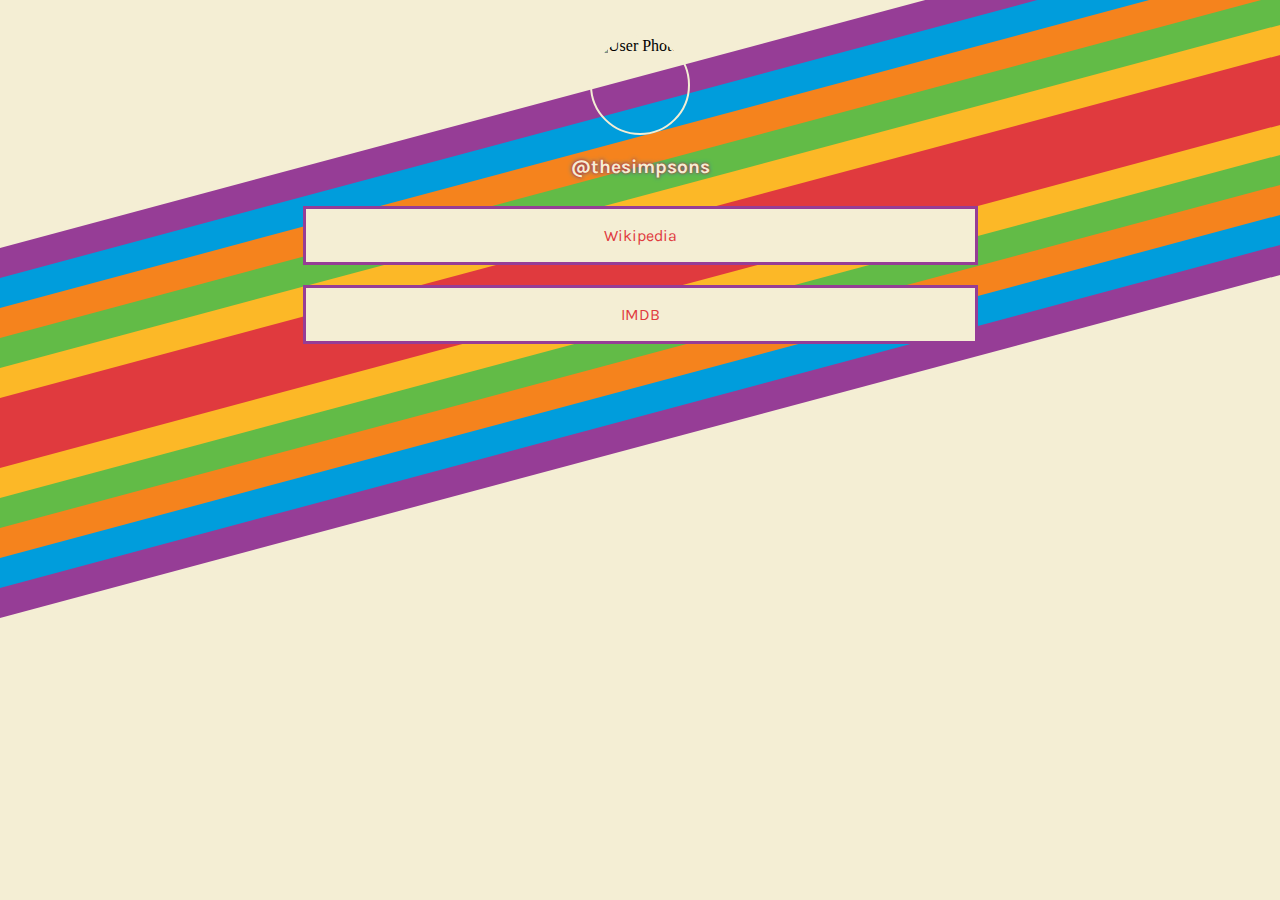
==== old/index.html @ 88382f77 "new template" ====
<!DOCTYPE html>

<html>
<head>
    <meta name="viewport" content="width=device-width, initial-scale=1">
    <meta charset="UTF-8">
    <title>Homer Simpson</title>
    <link rel="stylesheet" href="style.css">
    <link rel="icon" href="favicon.ico" type="image/x-icon"/>
</head>

<body>
    <div id="rainbow"></div>
    <img id="userPhoto" src="https://i.imgur.com/t8ZX9um.jpg" alt="User Photo">
    <a href="https://www.instagram.com/thesimpsons" id="userName">@thesimpsons</a>
    <div id="links">
        <a class="link" href="https://pt.wikipedia.org/wiki/Homer_Simpson" target="_blank">Wikipedia</a>
        <a class="link" href="https://foxplay.com/br/forme" target="_blank">IMDB</a>
    </div>

    <!-- Javascript -->
    <script src='https://cdnjs.cloudflare.com/ajax/libs/jquery/3.2.1/jquery.min.js'></script>
    <script  src="index.js"></script>
</body>
</html>
---- old/style.css ----
/* Style Settings */
@import url('https://fonts.googleapis.com/css?family=Karla:400,700&display=swap');
:root {
    --bgColor: #F4EED4;
    --accentColor: #E03A3E;
    --hoverColor: #963D96;
    --font: 'Karla', sans-serif;
}

body{
    background-color: var(--bgColor);
}

#userPhoto{
    width: 96px;
    height: 96px;
    display: block;
    margin: 35px auto 20px;
    border-radius: 50%;
    border: solid var(--bgColor) 2px;
}
#rainbow {
    transform: skewY(-15deg);
    position: absolute;
    width: 120%;
    top: 25%;
    z-index: -1;
    box-shadow:
    0 0 0 35px #E03A3E,
    0 0 0 65px #FCB827,
    0 0 0 95px #62BB47,
    0 0 0 125px #F5831D,
    0 0 0 155px #009DDC,
    0 0 0 185px #963D96
}

#userName{
    color: var(--bgColor);
    font-size: 1.2rem;
    font-weight: 700;
    line-height: 1.25;
    display: block;
    font-family: var(--font);
    width: 100%;
    text-align: center;
    text-decoration: none;
    text-shadow: 0 0 3px #FF0000, 0 0 5px #009DDC;
}

#links{
    max-width: 675px;
    width: auto;
    display: block;
    margin: 27px auto;
}
.link{
    display: block;
    background-color: var(--bgColor);
    color: var(--accentColor);
    font-family: var(--font);
    text-align: center;
    margin-bottom: 20px;
    padding: 17px;
    text-decoration: none;
    font-size: 1rem;
    transition: all .25s cubic-bezier(.08,.59,.29,.99);
    border: solid var(--hoverColor) 3px;
}

.link:hover{
    background-color: var(--hoverColor);
    color: var(--bgColor);
}
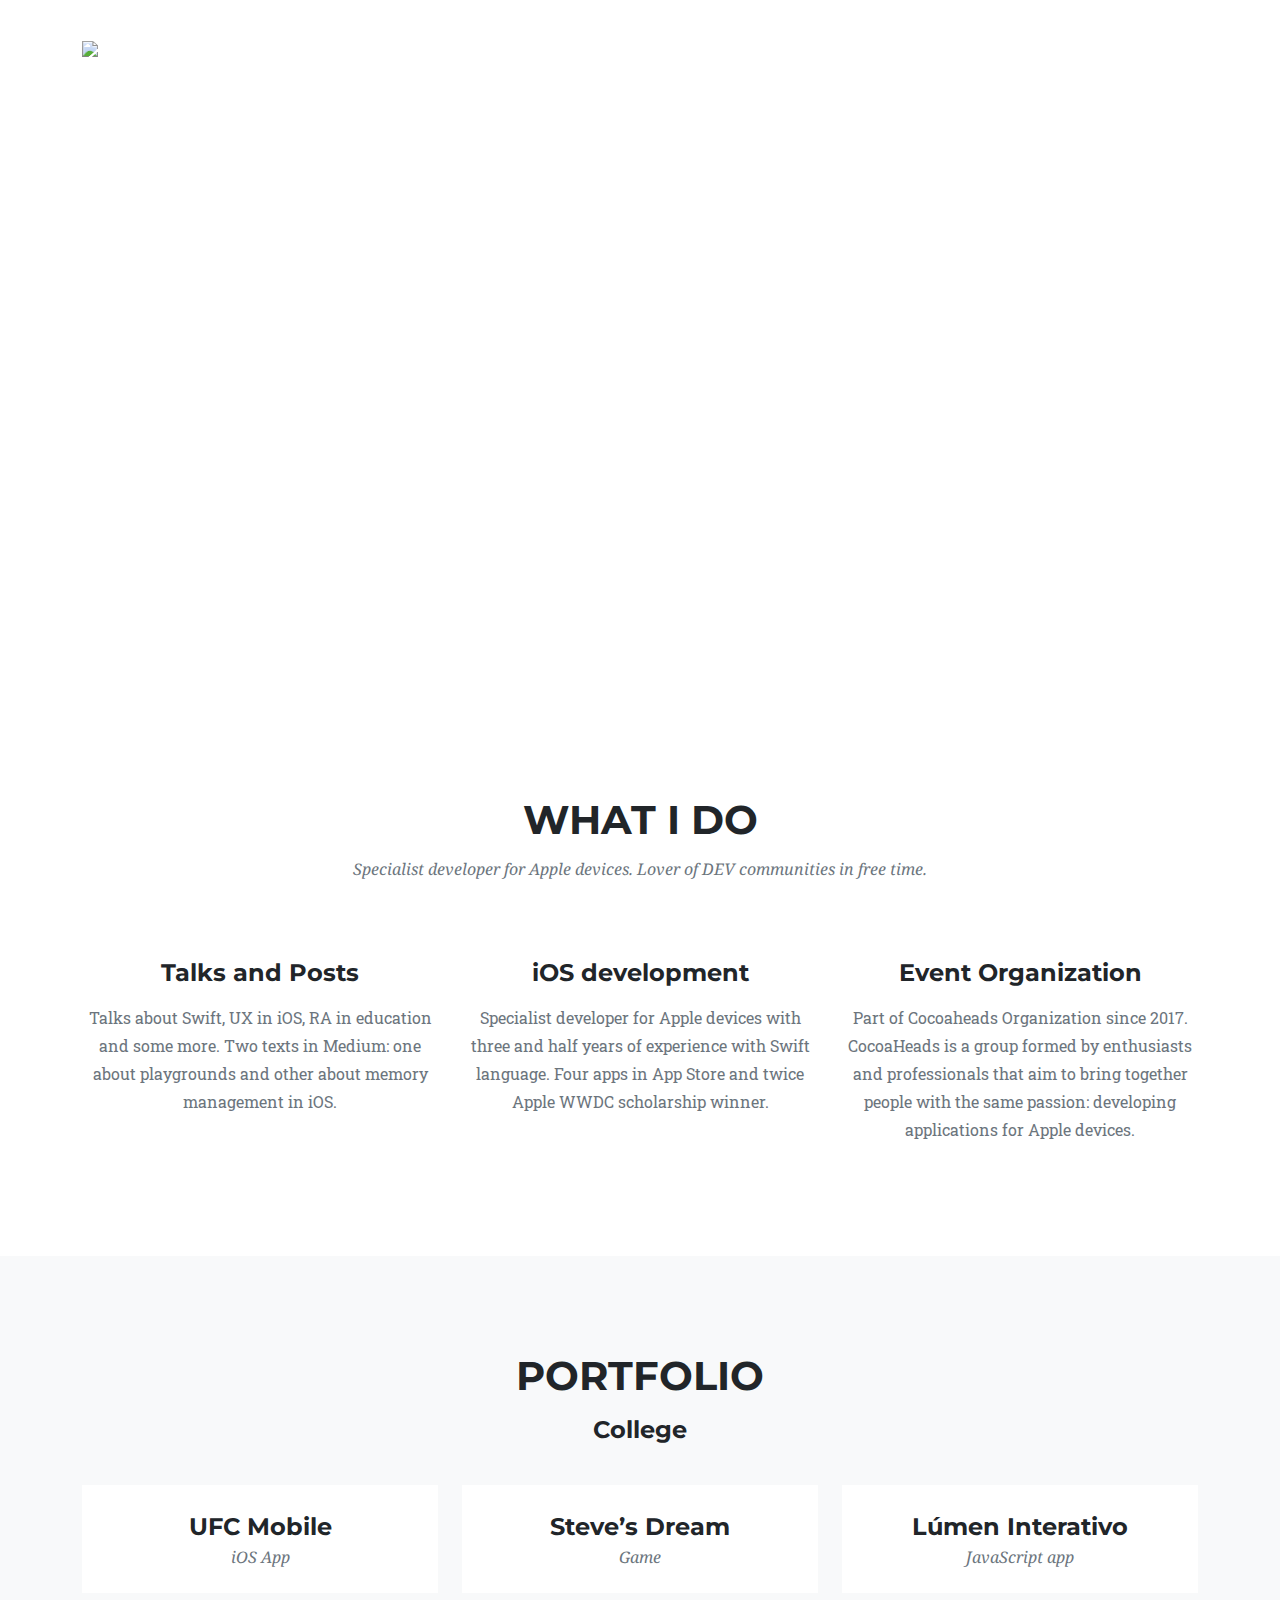
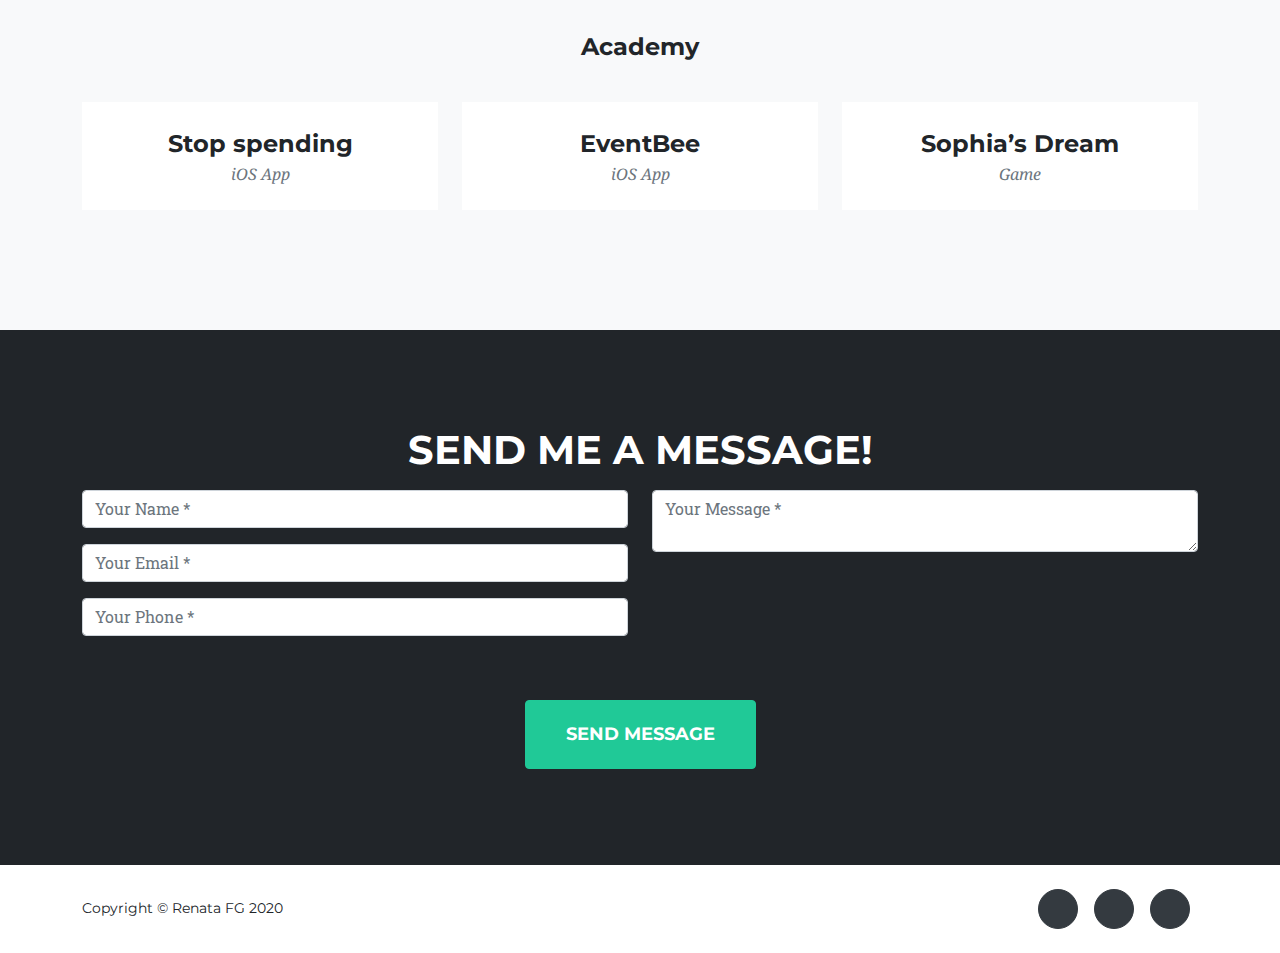
==== commit b940bc9a: "reset added as first page for a while" ====
--- a/old/index.html
+++ b/old/index.html
@@ -1,25 +1,466 @@
 <!DOCTYPE html>
+<html lang="en">
+    <head>
+        <meta charset="utf-8" />
+        <meta name="viewport" content="width=device-width, initial-scale=1, shrink-to-fit=no" />
+        <meta name="description" content="" />
+        <meta name="author" content="" />
+        <title>Renata Faria - iOS Developer</title>
+        <link rel="icon" type="image/x-icon" href="assets/img/favicon.ico"/>
+        <!-- Font Awesome icons (free version)-->
+        <script src="https://use.fontawesome.com/releases/v5.12.1/js/all.js" crossorigin="anonymous"></script>
+        <!-- Google fonts-->
+        <link href="https://fonts.googleapis.com/css?family=Montserrat:400,700" rel="stylesheet" type="text/css" />
+        <link href="https://fonts.googleapis.com/css?family=Droid+Serif:400,700,400italic,700italic" rel="stylesheet" type="text/css" />
+        <link href="https://fonts.googleapis.com/css?family=Roboto+Slab:400,100,300,700" rel="stylesheet" type="text/css" />
+        <!-- Core theme CSS (includes Bootstrap)-->
+        <link href="css/styles.css" rel="stylesheet" />
+    </head>
+    <body id="page-top">
+        <!-- Navigation-->
+        <nav class="navbar navbar-expand-lg navbar-dark fixed-top" id="mainNav">
+            <div class="container">
+                <a class="navbar-brand js-scroll-trigger" href="#page-top"><img src="assets/img/navbar-logo.svg" /></a><button class="navbar-toggler navbar-toggler-right" type="button" data-toggle="collapse" data-target="#navbarResponsive" aria-controls="navbarResponsive" aria-expanded="false" aria-label="Toggle navigation">Menu<i class="fas fa-bars ml-1"></i></button>
+                <div class="collapse navbar-collapse" id="navbarResponsive">
+                    <ul class="navbar-nav text-uppercase ml-auto">
+                        <li class="nav-item"><a class="nav-link js-scroll-trigger" href="#services">What I do</a></li>
+                        <li class="nav-item"><a class="nav-link js-scroll-trigger" href="#portfolio">Portfolio</a></li>
+                        <!-- <li class="nav-item"><a class="nav-link js-scroll-trigger" href="#about">About</a></li> -->
+                        <!-- <li class="nav-item"><a class="nav-link js-scroll-trigger" href="#team">Team</a></li> -->
+                        <li class="nav-item"><a class="nav-link js-scroll-trigger" href="#contact">Contact</a></li>
+                    </ul>
+                </div>
+            </div>
+        </nav>
+        <!-- Masthead-->
+        <header class="masthead">
+            <div class="container">
+                <div class="masthead-subheading">Welcome To My Portifolio!</div>
+                <div class="masthead-heading text-uppercase">It's Nice To Meet You</div>
+                <a class="btn js-scroll-trigger btn-circle" href="#services"><span class="fa-stack fa-2x"><i class="fas fa-circle fa-stack-2x"></i><i class="fas fa-chevron-down fa-stack-1x fa-inverse"></i></span></a>
+            </div>
+        </header>
+        <!-- Services-->
+        <section class="page-section" id="services">
+            <div class="container">
+                <div class="text-center">
+                    <h2 class="section-heading text-uppercase">What I do</h2>
+                    <h3 class="section-subheading text-muted">Specialist developer for Apple devices. Lover of DEV communities in free time.</h3>
+                </div>
+                <div class="row text-center">
+                    <div class="col-md-4">
+                        <span class="fa-stack fa-4x"><i class="fas fa-circle fa-stack-2x text-primary"></i><i class="fas fa-microphone fa-stack-1x fa-inverse"></i></span>
+                        <h4 class="my-3">Talks and Posts</h4>
+                        <p class="text-muted"> Talks about Swift, UX in iOS, RA in education and some more. Two texts in Medium: one about playgrounds and other about memory management in iOS.</p>
+                    </div>
+                    <div class="col-md-4">
+                        <span class="fa-stack fa-4x"><i class="fas fa-circle fa-stack-2x text-primary"></i><i class="fab fa-apple fa-stack-1x fa-inverse"></i></span>
+                        <h4 class="my-3">iOS development</h4>
+                        <p class="text-muted">Specialist developer for Apple devices with three and half years of experience with Swift language. Four apps in App Store and twice Apple WWDC scholarship winner.</p>
+                    </div>
+                    <div class="col-md-4">
+                        <span class="fa-stack fa-4x"><i class="fas fa-circle fa-stack-2x text-primary"></i><i class="fas fa-calendar fa-stack-1x fa-inverse"></i></span>
+                        <h4 class="my-3">Event Organization</h4>
+                        <p class="text-muted">Part of Cocoaheads Organization since 2017. CocoaHeads is a group formed by enthusiasts and professionals that aim to bring together people with the same passion: developing applications for Apple devices. </p>
+                    </div>
+                </div>
+            </div>
+        </section>
+        <!-- Portfolio Grid-->
+       <section class="page-section bg-light" id="portfolio">
+            <div class="container">
+                <div class="text-center">
+                    <h2 class="section-heading text-uppercase">Portfolio</h2>
+                </div>
+                <div class="text-center">
+                    <h4 class="my-3">College</h4>
+                </div>
+                <div class="row">
+                    <div class="col-lg-4 col-sm-6 mb-4">
+                        <div class="portfolio-item">
+                            <a class="portfolio-link" data-toggle="modal" href="#portfolioModal1"
+                                ><div class="portfolio-hover">
+                                    <div class="portfolio-hover-content"><i class="fas fa-plus fa-3x"></i></div>
+                                </div>
+                                <img class="img-fluid" src="assets/img/portfolio/01-thumbnail.png" alt=""
+                            /></a>
+                            <div class="portfolio-caption">
+                                <div class="portfolio-caption-heading">UFC Mobile</div>
+                                <div class="portfolio-caption-subheading text-muted">iOS App</div>
+                            </div>
+                        </div>
+                    </div>
+                    <div class="col-lg-4 col-sm-6 mb-4">
+                        <div class="portfolio-item">
+                            <a class="portfolio-link" data-toggle="modal" href="#portfolioModal2"
+                                ><div class="portfolio-hover">
+                                    <div class="portfolio-hover-content"><i class="fas fa-plus fa-3x"></i></div>
+                                </div>
+                                <img class="img-fluid" src="assets/img/portfolio/02-thumbnail.jpg" alt=""
+                            /></a>
+                            <div class="portfolio-caption">
+                                <div class="portfolio-caption-heading">Steve’s Dream</div>
+                                <div class="portfolio-caption-subheading text-muted">Game</div>
+                            </div>
+                        </div>
+                    </div>
+                    <div class="col-lg-4 col-sm-6 mb-4">
+                        <div class="portfolio-item">
+                            <a class="portfolio-link" data-toggle="modal" href="#portfolioModal3"
+                                ><div class="portfolio-hover">
+                                    <div class="portfolio-hover-content"><i class="fas fa-plus fa-3x"></i></div>
+                                </div>
+                                <img class="img-fluid" src="assets/img/portfolio/03-thumbnail.jpg" alt=""
+                            /></a>
+                            <div class="portfolio-caption">
+                                <div class="portfolio-caption-heading">Lúmen Interativo</div>
+                                <div class="portfolio-caption-subheading text-muted">JavaScript app</div>
+                            </div>
+                        </div>
+                    </div>
+                </div>
+                <div class="text-center">
+                    <h4 class="my-3">Academy</h4>
+                </div>
+                <div class="row">
+                    <div class="col-lg-4 col-sm-6 mb-4">
+                        <div class="portfolio-item">
+                            <a class="portfolio-link" data-toggle="modal" href="#portfolioModal6">
+                                <!-- <div class="portfolio-hover">
+                                    <div class="portfolio-hover-content"><i class="fas fa-plus fa-3x"></i></div>
+                                </div> -->
+                                <img class="img-fluid" src="assets/img/portfolio/06-thumbnail.png" alt=""/>
+                            </a>
+                            <div class="portfolio-caption">
+                                <div class="portfolio-caption-heading">Stop spending</div>
+                                <div class="portfolio-caption-subheading text-muted">iOS App</div>
+                            </div>
+                        </div>
+                    </div>
+                    <div class="col-lg-4 col-sm-6 mb-4">
+                        <div class="portfolio-item">
+                            <a class="portfolio-link" data-toggle="modal" href="#portfolioModal7">
+                                <!-- <div class="portfolio-hover">
+                                    <div class="portfolio-hover-content"><i class="fas fa-plus fa-3x"></i></div>
+                                </div> -->
+                                <img class="img-fluid" src="assets/img/portfolio/07-thumbnail.png" alt=""/>
+                            </a>
+                            <div class="portfolio-caption">
+                                <div class="portfolio-caption-heading">EventBee</div>
+                                <div class="portfolio-caption-subheading text-muted">iOS App</div>
+                            </div>
+                        </div>
+                    </div>
+                    <div class="col-lg-4 col-sm-6 mb-4">
+                        <div class="portfolio-item">
+                            <a class="portfolio-link" data-toggle="modal" href="#portfolioModal8">
+                                <!-- <div class="portfolio-hover">
+                                    <div class="portfolio-hover-content"><i class="fas fa-plus fa-3x"></i></div>
+                                </div> -->
+                                <img class="img-fluid" src="assets/img/portfolio/08-thumbnail.png" alt=""/>
+                            </a>
+                            <div class="portfolio-caption">
+                                <div class="portfolio-caption-heading">Sophia’s Dream</div>
+                                <div class="portfolio-caption-subheading text-muted">Game</div>
+                            </div>
+                        </div>
+                    </div>
+                </div>
+            </div>
 
-<html>
-<head>
-    <meta name="viewport" content="width=device-width, initial-scale=1">
-    <meta charset="UTF-8">
-    <title>Homer Simpson</title>
-    <link rel="stylesheet" href="style.css">
-    <link rel="icon" href="favicon.ico" type="image/x-icon"/>
-</head>
-
-<body>
-    <div id="rainbow"></div>
-    <img id="userPhoto" src="https://i.imgur.com/t8ZX9um.jpg" alt="User Photo">
-    <a href="https://www.instagram.com/thesimpsons" id="userName">@thesimpsons</a>
-    <div id="links">
-        <a class="link" href="https://pt.wikipedia.org/wiki/Homer_Simpson" target="_blank">Wikipedia</a>
-        <a class="link" href="https://foxplay.com/br/forme" target="_blank">IMDB</a>
-    </div>
-
-    <!-- Javascript -->
-    <script src='https://cdnjs.cloudflare.com/ajax/libs/jquery/3.2.1/jquery.min.js'></script>
-    <script  src="index.js"></script>
-</body>
-</html>
+        </section>
+        <!-- About-->
+        <!-- <section class="page-section" id="about">
+            <div class="container">
+                <div class="text-center">
+                    <h2 class="section-heading text-uppercase">About</h2>
+                </div>
+                <ul class="timeline">
+                    <li>
+                        <div class="timeline-image"><img class="rounded-circle img-fluid" src="assets/img/about/1.jpg" alt="" /></div>
+                        <div class="timeline-panel">
+                            <div class="timeline-heading">
+                                <h4>2009-2011</h4>
+                                <h4 class="subheading">Our Humble Beginnings</h4>
+                            </div>
+                            <div class="timeline-body"><p class="text-muted">Lorem ipsum dolor sit amet, consectetur adipisicing elit. Sunt ut voluptatum eius sapiente, totam reiciendis temporibus qui quibusdam, recusandae sit vero unde, sed, incidunt et ea quo dolore laudantium consectetur!</p></div>
+                        </div>
+                    </li>
+                    <li class="timeline-inverted">
+                        <div class="timeline-image"><img class="rounded-circle img-fluid" src="assets/img/about/2.jpg" alt="" /></div>
+                        <div class="timeline-panel">
+                            <div class="timeline-heading">
+                                <h4>March 2011</h4>
+                                <h4 class="subheading">An Agency is Born</h4>
+                            </div>
+                            <div class="timeline-body"><p class="text-muted">Lorem ipsum dolor sit amet, consectetur adipisicing elit. Sunt ut voluptatum eius sapiente, totam reiciendis temporibus qui quibusdam, recusandae sit vero unde, sed, incidunt et ea quo dolore laudantium consectetur!</p></div>
+                        </div>
+                    </li>
+                    <li>
+                        <div class="timeline-image"><img class="rounded-circle img-fluid" src="assets/img/about/3.jpg" alt="" /></div>
+                        <div class="timeline-panel">
+                            <div class="timeline-heading">
+                                <h4>December 2012</h4>
+                                <h4 class="subheading">Transition to Full Service</h4>
+                            </div>
+                            <div class="timeline-body"><p class="text-muted">Lorem ipsum dolor sit amet, consectetur adipisicing elit. Sunt ut voluptatum eius sapiente, totam reiciendis temporibus qui quibusdam, recusandae sit vero unde, sed, incidunt et ea quo dolore laudantium consectetur!</p></div>
+                        </div>
+                    </li>
+                    <li class="timeline-inverted">
+                        <div class="timeline-image"><img class="rounded-circle img-fluid" src="assets/img/about/4.jpg" alt="" /></div>
+                        <div class="timeline-panel">
+                            <div class="timeline-heading">
+                                <h4>July 2014</h4>
+                                <h4 class="subheading">Phase Two Expansion</h4>
+                            </div>
+                            <div class="timeline-body"><p class="text-muted">Lorem ipsum dolor sit amet, consectetur adipisicing elit. Sunt ut voluptatum eius sapiente, totam reiciendis temporibus qui quibusdam, recusandae sit vero unde, sed, incidunt et ea quo dolore laudantium consectetur!</p></div>
+                        </div>
+                    </li>
+                    <li class="timeline-inverted">
+                        <div class="timeline-image">
+                            <h4>Be Part<br />Of Our<br />Story!</h4>
+                        </div>
+                    </li>
+                </ul>
+            </div>
+        </section> -->
+        <!-- Team-->
+        <!-- <section class="page-section bg-light" id="team">
+            <div class="container">
+                <div class="text-center">
+                    <h2 class="section-heading text-uppercase">Our Amazing Team</h2>
+                    <h3 class="section-subheading text-muted">Lorem ipsum dolor sit amet consectetur.</h3>
+                </div>
+                <div class="row">
+                    <div class="col-lg-4">
+                        <div class="team-member">
+                            <img class="mx-auto rounded-circle" src="assets/img/team/1.jpg" alt="" />
+                            <h4>Kay Garland</h4>
+                            <p class="text-muted">Lead Designer</p>
+                            <a class="btn btn-dark btn-social mx-2" href="#!"><i class="fab fa-twitter"></i></a><a class="btn btn-dark btn-social mx-2" href="#!"><i class="fab fa-medium-m"></i></a><a class="btn btn-dark btn-social mx-2" href="#!"><i class="fab fa-linkedin-in"></i></a>
+                        </div>
+                    </div>
+                    <div class="col-lg-4">
+                        <div class="team-member">
+                            <img class="mx-auto rounded-circle" src="assets/img/team/2.jpg" alt="" />
+                            <h4>Larry Parker</h4>
+                            <p class="text-muted">Lead Marketer</p>
+                            <a class="btn btn-dark btn-social mx-2" href="#!"><i class="fab fa-twitter"></i></a><a class="btn btn-dark btn-social mx-2" href="#!"><i class="fab fa-facebook-f"></i></a><a class="btn btn-dark btn-social mx-2" href="#!"><i class="fab fa-linkedin-in"></i></a>
+                        </div>
+                    </div>
+                    <div class="col-lg-4">
+                        <div class="team-member">
+                            <img class="mx-auto rounded-circle" src="assets/img/team/3.jpg" alt="" />
+                            <h4>Diana Petersen</h4>
+                            <p class="text-muted">Lead Developer</p>
+                            <a class="btn btn-dark btn-social mx-2" href="#!"><i class="fab fa-twitter"></i></a><a class="btn btn-dark btn-social mx-2" href="#!"><i class="fab fa-facebook-f"></i></a><a class="btn btn-dark btn-social mx-2" href="#!"><i class="fab fa-linkedin-in"></i></a>
+                        </div>
+                    </div>
+                </div>
+                <div class="row">
+                    <div class="col-lg-8 mx-auto text-center"><p class="large text-muted">Lorem ipsum dolor sit amet, consectetur adipisicing elit. Aut eaque, laboriosam veritatis, quos non quis ad perspiciatis, totam corporis ea, alias ut unde.</p></div>
+                </div>
+            </div>
+        </section> -->
+        <center>                     
+    <!-- <form action="mailto:youraddr@domain.tld" method="GET">
+    <input name="subject" type="text" />
+    <textarea name="body"></textarea>
+    <input type="submit" value="Send" />
+</form> -->
+                </center>
+        <!-- Contact-->
+        <section class="page-section" id="contact">
+            <div class="container">
+                <div class="text-center">
+                    <h2 class="section-heading text-uppercase">Send me a message!</h2>
+                </div>
+                <form action="mailto:renata.faria.gomes@hotmail.com" method="GET">
+                    <div class="row align-items-stretch mb-5">
+                        <div class="col-md-6">
+                            <div class="form-group">
+                                <input class="form-control" name="name" type="text" placeholder="Your Name *" required="required" data-validation-required-message="Please enter your name." />
+                                <p class="help-block text-danger"></p>
+                            </div>
+                            <div class="form-group">
+                                <input class="form-control" name="email" type="email" placeholder="Your Email *" required="required" data-validation-required-message="Please enter your email address." />
+                                <p class="help-block text-danger"></p>
+                            </div>
+                            <div class="form-group mb-md-0">
+                                <input class="form-control" name="phone" type="tel" placeholder="Your Phone *" required="required" data-validation-required-message="Please enter your phone number." />
+                                <p class="help-block text-danger"></p>
+                            </div>
+                        </div>
+                        <div class="col-md-6">
+                            <div class="form-group form-group-textarea mb-md-0">
+                                <textarea name="body" class="form-control" id="message" placeholder="Your Message *" required="required" data-validation-required-message="Please enter a message."></textarea>
+                                <p class="help-block text-danger"></p>
+                            </div>
+                        </div>
+                    </div>
+                    <div class="text-center">
+                        <div id="success"></div>
+                        <button class="btn btn-primary btn-xl text-uppercase" id="sendMessageButton" type="submit">Send Message</button>
+                    </div>
+                </form>
+            </div>
+        </section>
+        <!-- Footer-->
+        <footer class="footer py-4">
+            <div class="container">
+                <div class="row align-items-center">
+                    <div class="col-lg-4 text-lg-left">Copyright © Renata FG 2020</div>
+                    <div class="col-lg-4 my-3 my-lg-0">
+                        <!-- Nada aqui -->
+                    </div>
+                    <div class="col-lg-4 text-lg-right">
+                        <a class="btn btn-dark btn-social mx-2" href="http://github.com/xReee"><i class="fab fa-github"></i></a><a class="btn btn-dark btn-social mx-2" href="https://medium.com/renatafg"><i class="fab fa-medium"></i></a><a class="btn btn-dark btn-social mx-2" href="http://linkedin.com/in/renatafariagomes/"><i class="fab fa-linkedin"></i></a>
+                    </div>
+                </div>
+            </div>
+        </footer>
+        <!-- Portfolio Modals--><!-- Modal 1-->
+        <div class="portfolio-modal modal fade" id="portfolioModal1" tabindex="-1" role="dialog" aria-hidden="true">
+            <div class="modal-dialog">
+                <div class="modal-content">
+                    <div class="close-modal" data-dismiss="modal"><img src="assets/img/close-icon.svg" /></div>
+                    <div class="container">
+                        <div class="row justify-content-center">
+                            <div class="col-lg-8">
+                                <div class="modal-body">
+                                    <!-- Project Details Go Here-->
+                                    <h2 class="text-uppercase">UFCMobile</h2>
+                                    <a class="mr-3" href= "https://github.com/xReee/UFCMobile"> Check it out on Github.</a>
+                                    <img class="img-fluid d-block mx-auto" src="assets/img/portfolio/ufc mobile/01.png" alt="" />
+                                    <img class="img-fluid d-block mx-auto" src="assets/img/portfolio//ufc mobile/02.png" alt="" />
+                                    <p>This was a project made entire by me: from the mockup to user testing experience for one of the most important subjects in my college in 2018.</p>
+                                    <ul class="list-inline">
+                                        <li>Date: January 2018</li>
+                                        <li>Category: iOS App</li>
+                                    </ul>
+                                    <button class="btn btn-primary" data-dismiss="modal" type="button"><i class="fas fa-times mr-1"></i>Close Project</button>
+                                </div>
+                            </div>
+                        </div>
+                    </div>
+                </div>
+            </div>
+        </div>
+        <!-- Modal 2-->
+        <div class="portfolio-modal modal fade" id="portfolioModal2" tabindex="-1" role="dialog" aria-hidden="true">
+            <div class="modal-dialog">
+                <div class="modal-content">
+                    <div class="close-modal" data-dismiss="modal"><img src="assets/img/close-icon.svg" /></div>
+                    <div class="container">
+                        <div class="row justify-content-center">
+                            <div class="col-lg-8">
+                                <div class="modal-body">
+                                    <!-- Project Details Go Here-->
+                                    <h2 class="text-uppercase">Steve’s Dream</h2>
+                                    <img class="img-fluid d-block mx-auto" src="assets/img/portfolio/02-full.jpg" alt="" />
+                                    <p>Developed in the first semester of my college course. Steve’s Dream is a game that tells the story of a nerdy boy who dreams of an adventure with several references from old movies. The game was made using Stencyl.</p>
+                                    <ul class="list-inline">
+                                        <li>Date: January 2015</li>
+                                        <li>Category: Game</li>
+                                    </ul>
+                                    <button class="btn btn-primary" data-dismiss="modal" type="button"><i class="fas fa-times mr-1"></i>Close Project</button>
+                                </div>
+                            </div>
+                        </div>
+                    </div>
+                </div>
+            </div>
+        </div>
+        <!-- Modal 3-->
+        <div class="portfolio-modal modal fade" id="portfolioModal3" tabindex="-1" role="dialog" aria-hidden="true">
+            <div class="modal-dialog">
+                <div class="modal-content">
+                    <div class="close-modal" data-dismiss="modal"><img src="assets/img/close-icon.svg" /></div>
+                    <div class="container">
+                        <div class="row justify-content-center">
+                            <div class="col-lg-8">
+                                <div class="modal-body">
+                                    <!-- Project Details Go Here-->
+                                    <h2 class="text-uppercase">Lúmen Interativo</h2>
+                                    <p>The Interactive Lumen Project was a project for my second semester. Me and a group of friends made an application, in JavaScript, for the release of a new NGO unit called Lumen.</p>
+                                    <p>This NGO helps children from poor communities, through music, computer classes and other subjects.</p>
+                                    <iframe width="560" height="315" src="https://www.youtube.com/embed/pcClO4oTvjo" frameborder="0" allow="accelerometer; autoplay; encrypted-media; gyroscope; picture-in-picture" allowfullscreen></iframe>
+                                    <ul class="list-inline">
+                                        <li>Date: October 2017</li>
+                                        <li>Client: Lúmen</li>
+                                        <li>Category: JavaScript app</li>
+                                    </ul>
+                                    <button class="btn btn-primary" data-dismiss="modal" type="button"><i class="fas fa-times mr-1"></i>Close Project</button>
+                                </div>
+                            </div>
+                        </div>
+                    </div>
+                </div>
+            </div>
+        </div>
+        <!-- Modal 5-->
+        <div class="portfolio-modal modal fade" id="portfolioModal5" tabindex="-1" role="dialog" aria-hidden="true">
+            <div class="modal-dialog">
+                <div class="modal-content">
+                    <div class="close-modal" data-dismiss="modal"><img src="assets/img/close-icon.svg" /></div>
+                    <div class="container">
+                        <div class="row justify-content-center">
+                            <div class="col-lg-8">
+                                <div class="modal-body">
+                                    <!-- Project Details Go Here-->
+                                    <h2 class="text-uppercase">Project Name</h2>
+                                    <p class="item-intro text-muted">Lorem ipsum dolor sit amet consectetur.</p>
+                                    <img class="img-fluid d-block mx-auto" src="assets/img/portfolio/05-full.jpg" alt="" />
+                                    <p>Use this area to describe your project. Lorem ipsum dolor sit amet, consectetur adipisicing elit. Est blanditiis dolorem culpa incidunt minus dignissimos deserunt repellat aperiam quasi sunt officia expedita beatae cupiditate, maiores repudiandae, nostrum, reiciendis facere nemo!</p>
+                                    <ul class="list-inline">
+                                        <li>Date: January 2020</li>
+                                        <li>Client: Southwest</li>
+                                        <li>Category: Website Design</li>
+                                    </ul>
+                                    <button class="btn btn-primary" data-dismiss="modal" type="button"><i class="fas fa-times mr-1"></i>Close Project</button>
+                                </div>
+                            </div>
+                        </div>
+                    </div>
+                </div>
+            </div>
+        </div>
+        <!-- Modal 6-->
+        <div class="portfolio-modal modal fade" id="portfolioModal6" tabindex="-1" role="dialog" aria-hidden="true">
+            <div class="modal-dialog">
+                <div class="modal-content">
+                    <div class="close-modal" data-dismiss="modal"><img src="assets/img/close-icon.svg" /></div>
+                    <div class="container">
+                        <div class="row justify-content-center">
+                            <div class="col-lg-8">
+                                <div class="modal-body">
+                                    <!-- Project Details Go Here-->
+                                    <h2 class="text-uppercase">Project Name</h2>
+                                    <p class="item-intro text-muted">Lorem ipsum dolor sit amet consectetur.</p>
+                                    <img class="img-fluid d-block mx-auto" src="assets/img/portfolio/06-full.jpg" alt="" />
+                                    <p>Use this area to describe your project. Lorem ipsum dolor sit amet, consectetur adipisicing elit. Est blanditiis dolorem culpa incidunt minus dignissimos deserunt repellat aperiam quasi sunt officia expedita beatae cupiditate, maiores repudiandae, nostrum, reiciendis facere nemo!</p>
+                                    <ul class="list-inline">
+                                        <li>Date: January 2020</li>
+                                        <li>Client: Window</li>
+                                        <li>Category: Photography</li>
+                                    </ul>
+                                    <button class="btn btn-primary" data-dismiss="modal" type="button"><i class="fas fa-times mr-1"></i>Close Project</button>
+                                </div>
+                            </div>
+                        </div>
+                    </div>
+                </div>
+            </div>
+        </div>
+        <!-- Bootstrap core JS-->
+        <script src="https://cdnjs.cloudflare.com/ajax/libs/jquery/3.4.1/jquery.min.js"></script>
+        <script src="https://stackpath.bootstrapcdn.com/bootstrap/4.4.1/js/bootstrap.bundle.min.js"></script>
+        <!-- Third party plugin JS-->
+        <script src="https://cdnjs.cloudflare.com/ajax/libs/jquery-easing/1.4.1/jquery.easing.min.js"></script>
+        <!-- Contact form JS-->
+        <script src="assets/mail/jqBootstrapValidation.js"></script>
+        <script src="assets/mail/contact_me.js"></script>
+        <!-- Core theme JS-->
+        <script src="js/scripts.js"></script>
+    </body>
+</html>